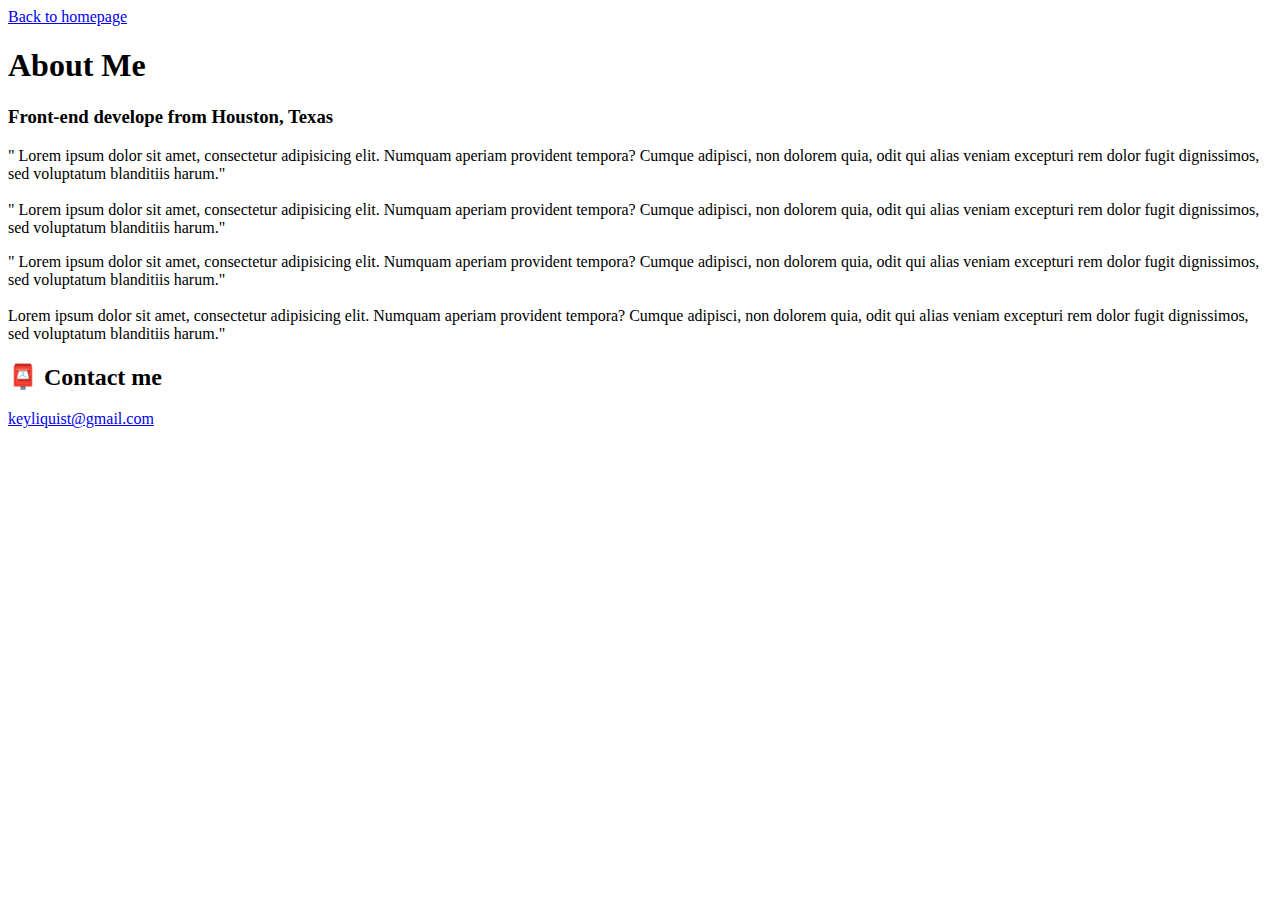
==== about.html @ 214e0075 "Wrote html content" ====
<!DOCTYPE html>
<html lang="en">
  <head>
    <meta charset="UTF-8" />
    <meta http-equiv="X-UA-Compatible" content="IE=edge" />
    <meta name="viewport" content="width=device-width, initial-scale=1.0" />
    <title>Document</title>
    <link rel="stylesheet" href="src/style.css" />
  </head>
  <body>
    <a href="index.html">Back to homepage</a>
    <h1>About Me</h1>
    <h3>Front-end develope from Houston, Texas</h3>
    <div class="about-paragraphs">
      <p>
        " Lorem ipsum dolor sit amet, consectetur adipisicing elit. Numquam
        aperiam provident tempora? Cumque adipisci, non dolorem quia, odit qui
        alias veniam excepturi rem dolor fugit dignissimos, sed voluptatum
        blanditiis harum."
        <br />
        <br />
        " Lorem ipsum dolor sit amet, consectetur adipisicing elit. Numquam
        aperiam provident tempora? Cumque adipisci, non dolorem quia, odit qui
        alias veniam excepturi rem dolor fugit dignissimos, sed voluptatum
        blanditiis harum."
      </p>
      <p>
        " Lorem ipsum dolor sit amet, consectetur adipisicing elit. Numquam
        aperiam provident tempora? Cumque adipisci, non dolorem quia, odit qui
        alias veniam excepturi rem dolor fugit dignissimos, sed voluptatum
        blanditiis harum."
        <br />
        <br />
        Lorem ipsum dolor sit amet, consectetur adipisicing elit. Numquam
        aperiam provident tempora? Cumque adipisci, non dolorem quia, odit qui
        alias veniam excepturi rem dolor fugit dignissimos, sed voluptatum
        blanditiis harum."
      </p>
    </div>
    <div class="contact">
      <h2>📮 Contact me</h2>
      <a href="mailto:keyliquist@gmail.com" class="email-link"
        >keyliquist@gmail.com</a
      >
    </div>
  </body>
</html>
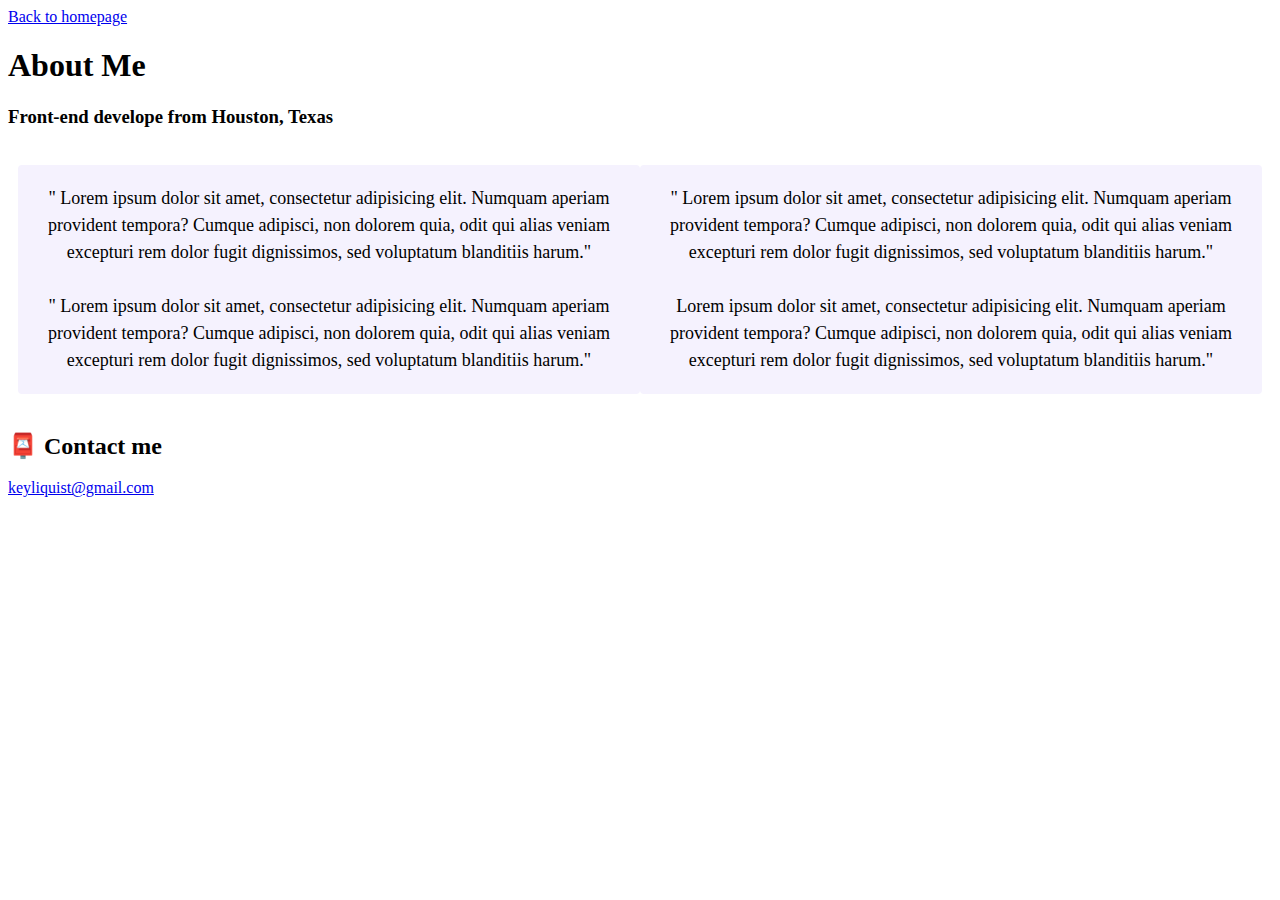
==== commit f6ae9bf5: "Updated css of About page" ====
--- a/about.html
+++ b/about.html
@@ -4,7 +4,7 @@
     <meta charset="UTF-8" />
     <meta http-equiv="X-UA-Compatible" content="IE=edge" />
     <meta name="viewport" content="width=device-width, initial-scale=1.0" />
-    <title>Document</title>
+    <title>About</title>
     <link rel="stylesheet" href="src/style.css" />
   </head>
   <body>
--- a/src/style.css
+++ b/src/style.css
@@ -0,0 +1,21 @@
+:root {
+  --primary-color: #6c63ff;
+  --secondary-color: #f5f2fe;
+  --box-shadow: 0 5px 10px rgba(0, 0, 0, 0.3);
+}
+
+.about-paragraphs {
+  display: flex;
+  margin: 10px;
+}
+
+p {
+  background-color: var(--secondary-color);
+  padding: 20px;
+  border-radius: 4px;
+  font-size: 18px;
+  line-height: 1.5;
+  text-align: center;
+  justify-content: center;
+  flex: 1;
+}
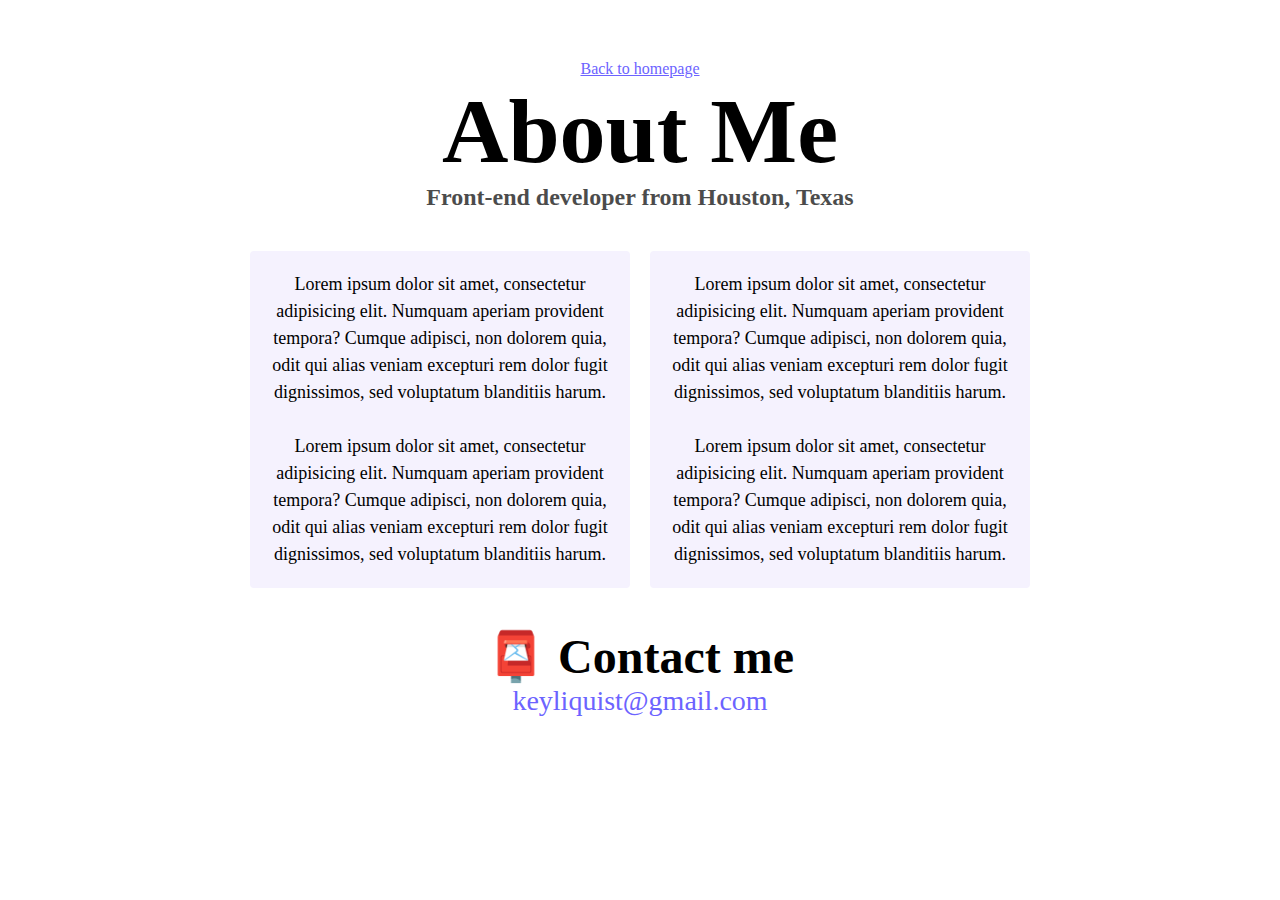
==== commit 003f9df6: "Added css to style homepage and about page" ====
--- a/about.html
+++ b/about.html
@@ -8,36 +8,36 @@
     <link rel="stylesheet" href="src/style.css" />
   </head>
   <body>
-    <a href="index.html">Back to homepage</a>
+    <a href="index.html" class="homepage">Back to homepage</a>
     <h1>About Me</h1>
-    <h3>Front-end develope from Houston, Texas</h3>
+    <h3>Front-end developer from Houston, Texas</h3>
     <div class="about-paragraphs">
       <p>
-        " Lorem ipsum dolor sit amet, consectetur adipisicing elit. Numquam
+        Lorem ipsum dolor sit amet, consectetur adipisicing elit. Numquam
         aperiam provident tempora? Cumque adipisci, non dolorem quia, odit qui
         alias veniam excepturi rem dolor fugit dignissimos, sed voluptatum
-        blanditiis harum."
-        <br />
-        <br />
-        " Lorem ipsum dolor sit amet, consectetur adipisicing elit. Numquam
-        aperiam provident tempora? Cumque adipisci, non dolorem quia, odit qui
-        alias veniam excepturi rem dolor fugit dignissimos, sed voluptatum
-        blanditiis harum."
-      </p>
-      <p>
-        " Lorem ipsum dolor sit amet, consectetur adipisicing elit. Numquam
-        aperiam provident tempora? Cumque adipisci, non dolorem quia, odit qui
-        alias veniam excepturi rem dolor fugit dignissimos, sed voluptatum
-        blanditiis harum."
+        blanditiis harum.
         <br />
         <br />
         Lorem ipsum dolor sit amet, consectetur adipisicing elit. Numquam
         aperiam provident tempora? Cumque adipisci, non dolorem quia, odit qui
         alias veniam excepturi rem dolor fugit dignissimos, sed voluptatum
-        blanditiis harum."
+        blanditiis harum.
+      </p>
+      <p>
+        Lorem ipsum dolor sit amet, consectetur adipisicing elit. Numquam
+        aperiam provident tempora? Cumque adipisci, non dolorem quia, odit qui
+        alias veniam excepturi rem dolor fugit dignissimos, sed voluptatum
+        blanditiis harum.
+        <br />
+        <br />
+        Lorem ipsum dolor sit amet, consectetur adipisicing elit. Numquam
+        aperiam provident tempora? Cumque adipisci, non dolorem quia, odit qui
+        alias veniam excepturi rem dolor fugit dignissimos, sed voluptatum
+        blanditiis harum.
       </p>
     </div>
-    <div class="contact">
+    <div id="contact">
       <h2>📮 Contact me</h2>
       <a href="mailto:keyliquist@gmail.com" class="email-link"
         >keyliquist@gmail.com</a
--- a/src/style.css
+++ b/src/style.css
@@ -6,16 +6,84 @@
 
 .about-paragraphs {
   display: flex;
-  margin: 10px;
+  margin: 30px 0;
+}
+
+.navigation {
+  display: flex;
+  margin-top: 40px;
+  justify-content: center;
+}
+
+.contact-link {
+  padding: 20px 15px;
+  border: 1px solid var(--primary-color);
+  border-radius: 4px;
+  background-color: var(--primary-color);
+  text-decoration: none;
+  color: white;
+  box-shadow: var(--box-shadow);
+  margin: 20px;
+}
+
+.about-link {
+  padding: 20px 15px;
+  border: 1px solid var(--primary-color);
+  border-radius: 4px;
+  text-decoration: none;
+  color: var(--primary-color);
+  margin: 20px;
+}
+
+body {
+  margin: 60px auto;
+  max-width: 800px;
+}
+
+h1,
+h2,
+h3 {
+  text-align: center;
+  margin: 0;
+}
+
+h1 {
+  font-size: 92px;
+}
+
+h2 {
+  font-size: 48px;
+}
+
+h3 {
+  font-size: 24px;
+  opacity: 0.7;
 }
 
 p {
   background-color: var(--secondary-color);
   padding: 20px;
+  margin: 10px;
   border-radius: 4px;
   font-size: 18px;
   line-height: 1.5;
   text-align: center;
-  justify-content: center;
   flex: 1;
 }
+
+.homepage {
+  text-align: center;
+  display: block;
+  color: var(--primary-color);
+}
+
+#contact {
+  text-align: center;
+  display: block;
+}
+
+.email-link {
+  font-size: 28px;
+  color: var(--primary-color);
+  text-decoration: none;
+}
